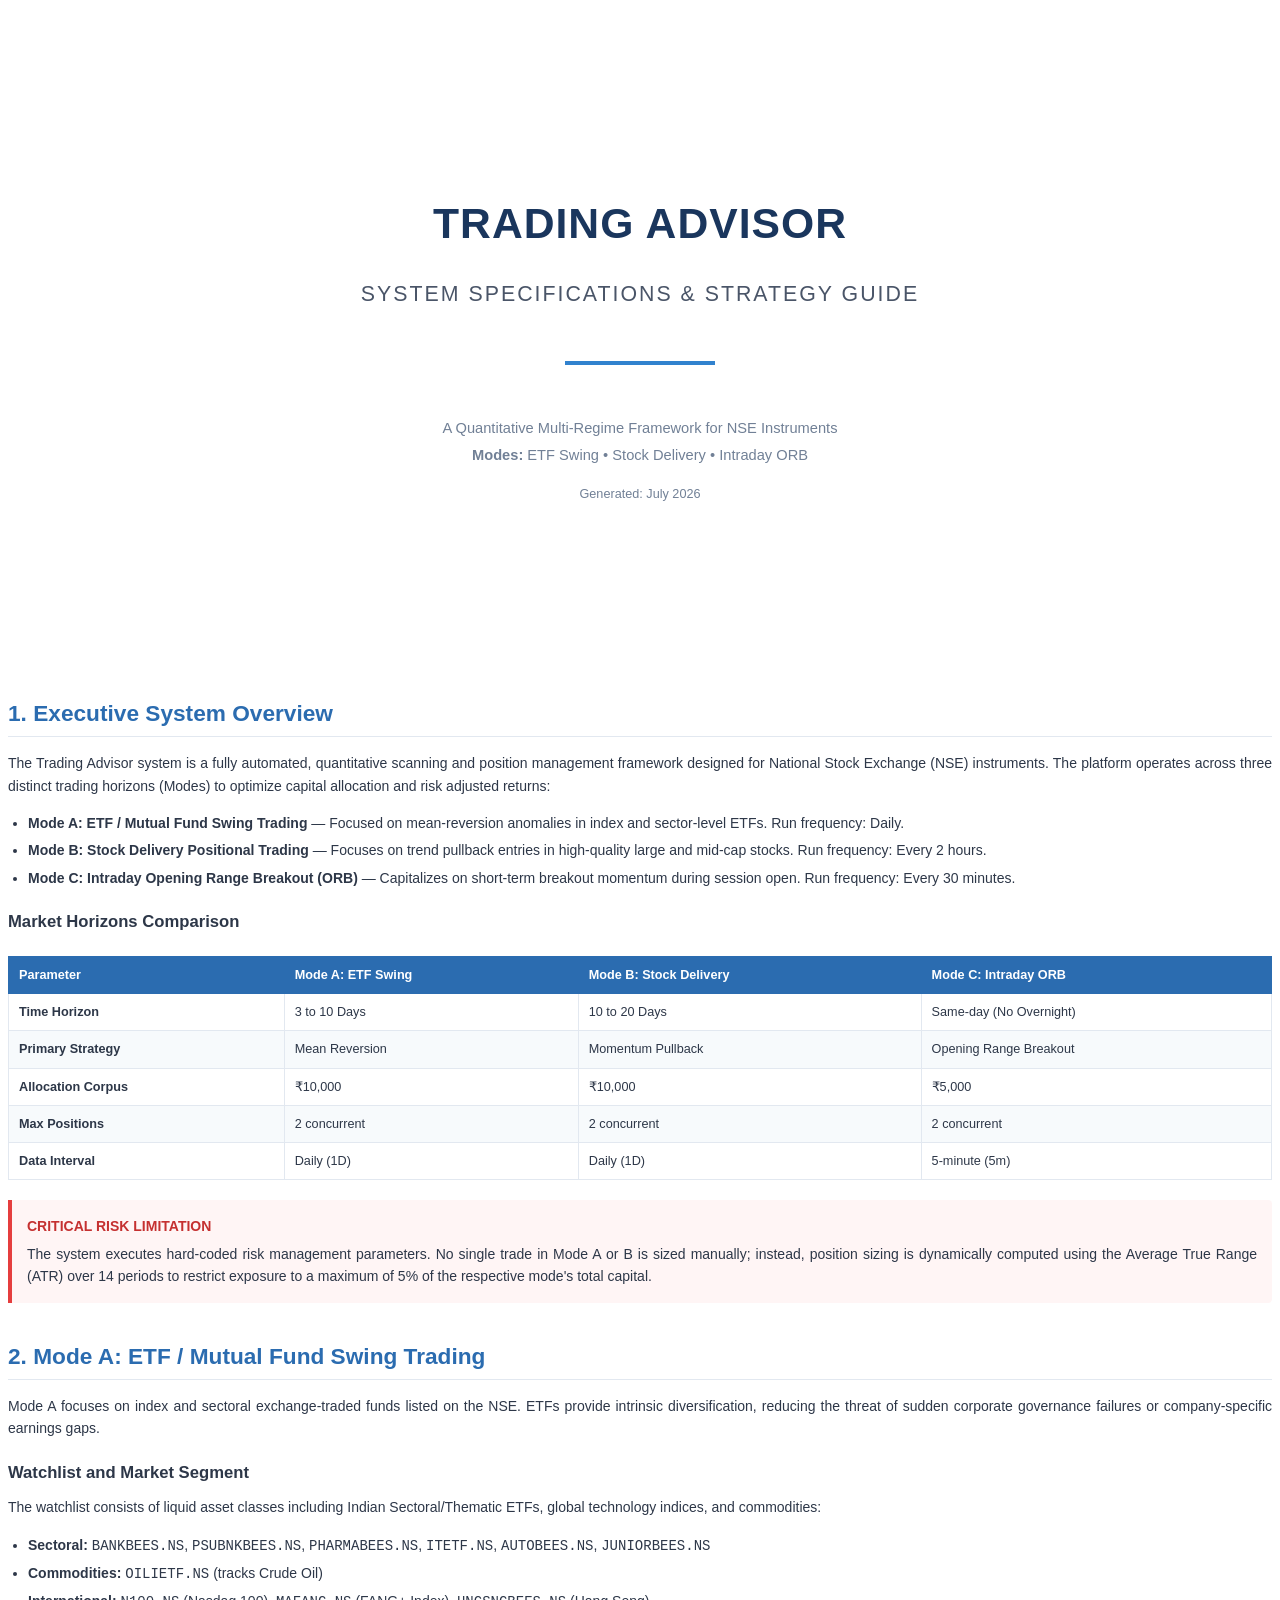
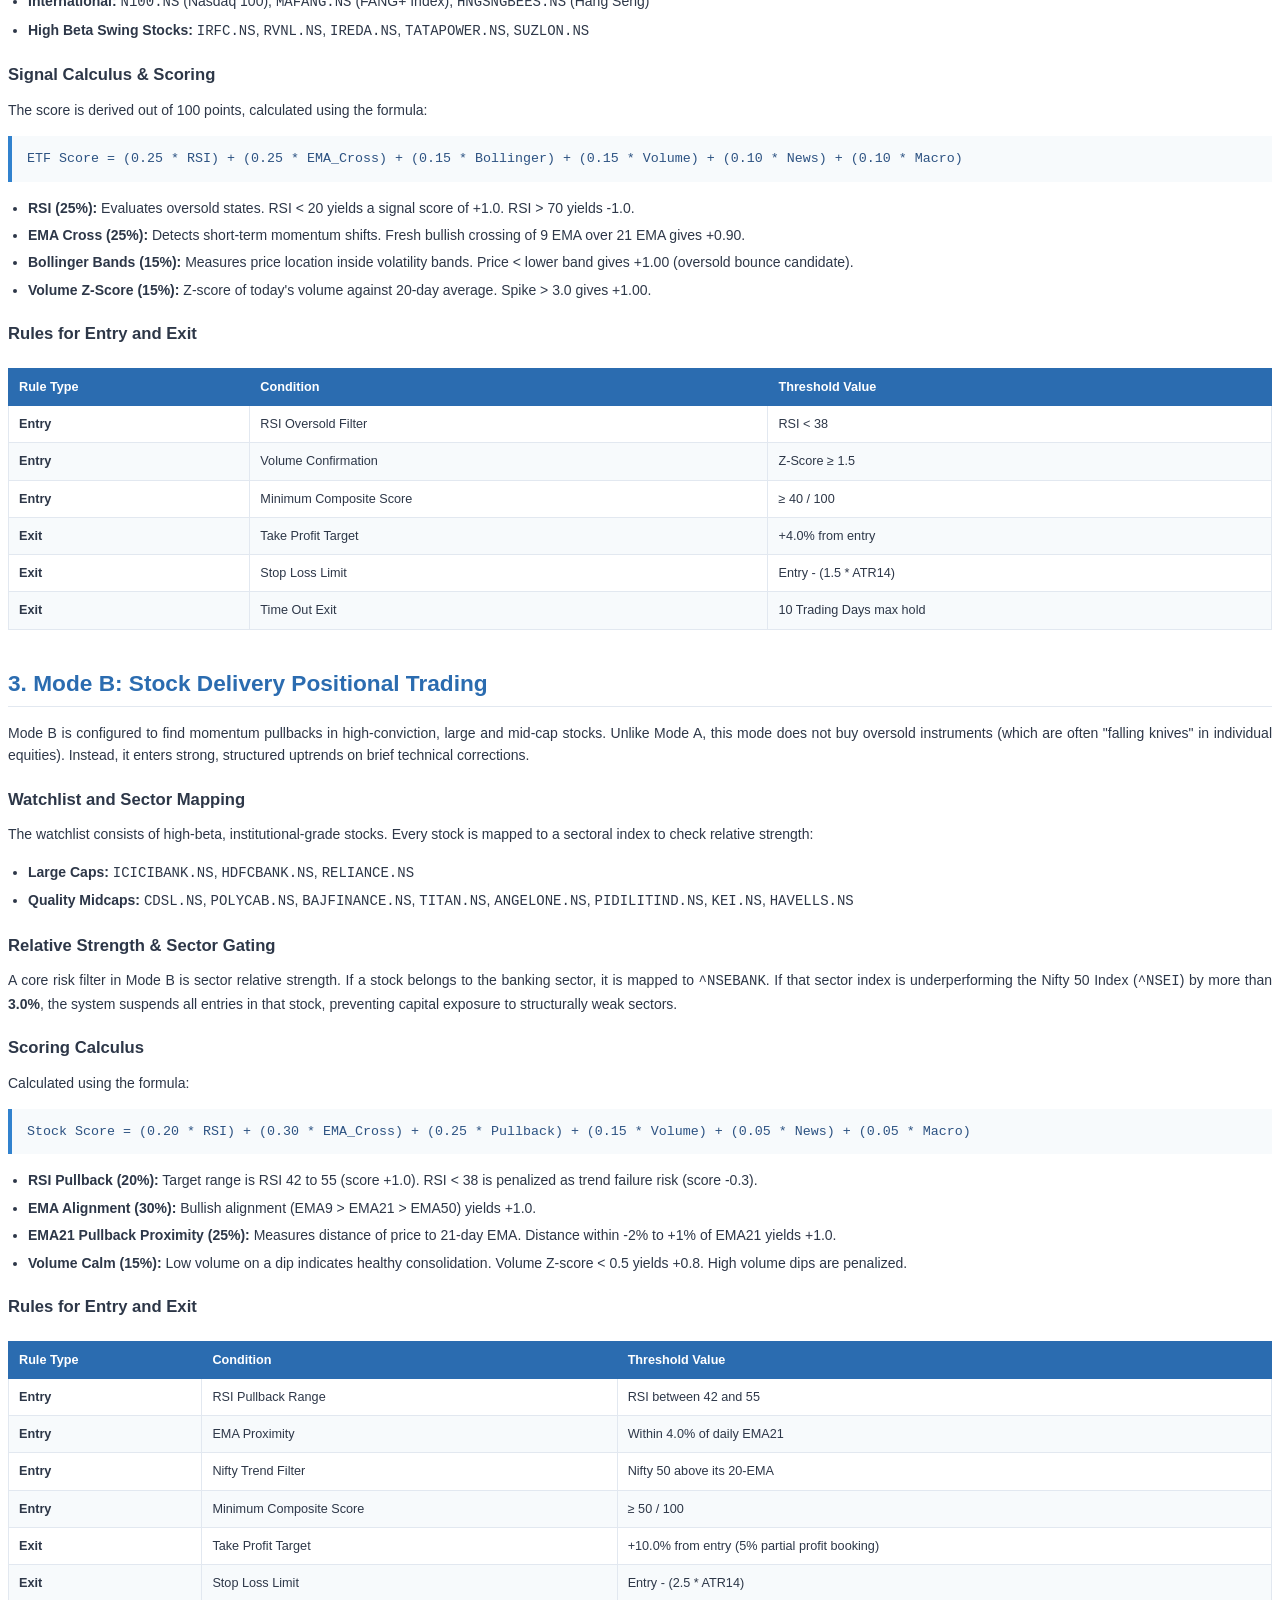
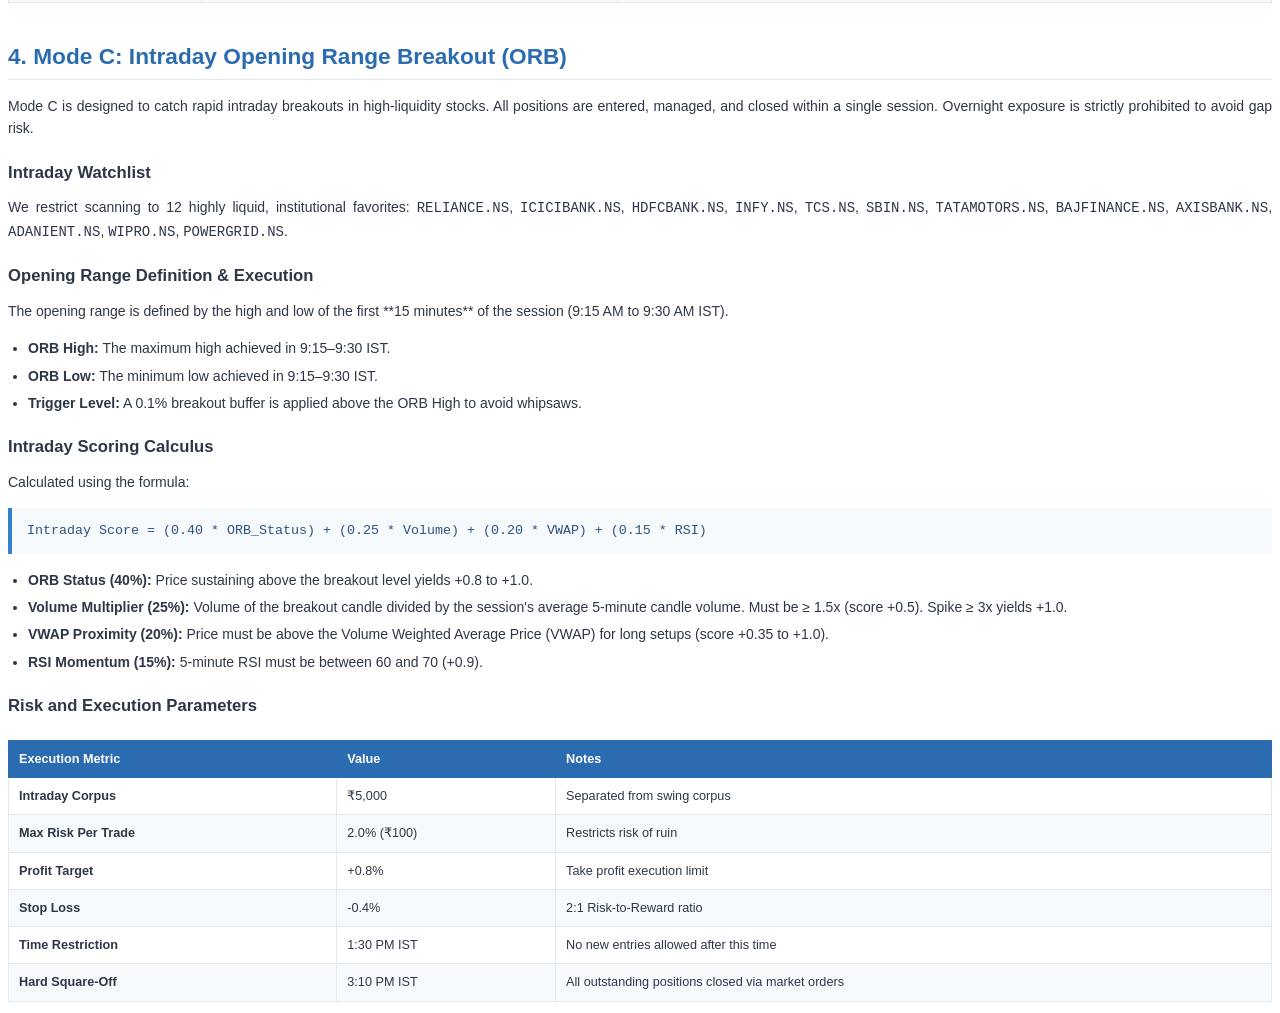
==== docs/guide.html @ a11fcb83 "Add complete HTML and PDF guide for the Trading System" ====
<!DOCTYPE html>
<html lang="en">
<head>
    <meta charset="UTF-8">
    <title>Trading Advisory System — Complete System Guide</title>
    <style>
        @page {
            size: A4;
            margin: 2cm;
        }
        body {
            font-family: 'Helvetica Neue', Helvetica, Arial, sans-serif;
            color: #2D3748;
            line-height: 1.6;
            font-size: 10.5pt;
        }
        h1 {
            font-size: 26pt;
            color: #1A365D;
            margin-top: 0;
            margin-bottom: 5px;
            text-transform: uppercase;
            letter-spacing: 1px;
            border-bottom: 3px solid #3182CE;
            padding-bottom: 10px;
        }
        .subtitle {
            font-size: 13pt;
            color: #4A5568;
            margin-bottom: 30px;
            font-style: italic;
        }
        h2 {
            font-size: 17pt;
            color: #2B6CB0;
            margin-top: 35px;
            margin-bottom: 15px;
            border-bottom: 1px solid #E2E8F0;
            padding-bottom: 5px;
            page-break-after: avoid;
        }
        h3 {
            font-size: 12.5pt;
            color: #2D3748;
            margin-top: 20px;
            margin-bottom: 10px;
            page-break-after: avoid;
        }
        p {
            margin-top: 0;
            margin-bottom: 15px;
            text-align: justify;
        }
        .formula {
            background-color: #F7FAFC;
            border-left: 4px solid #3182CE;
            padding: 12px 15px;
            margin: 15px 0;
            font-family: 'Courier New', Courier, monospace;
            font-size: 10pt;
            color: #2C5282;
            page-break-inside: avoid;
        }
        table {
            width: 100%;
            border-collapse: collapse;
            margin: 20px 0;
            font-size: 9.5pt;
            page-break-inside: avoid;
        }
        th {
            background-color: #2B6CB0;
            color: white;
            font-weight: bold;
            text-align: left;
            padding: 8px 10px;
            border: 1px solid #2B6CB0;
        }
        td {
            padding: 8px 10px;
            border: 1px solid #E2E8F0;
        }
        tr:nth-child(even) td {
            background-color: #F7FAFC;
        }
        .tag {
            display: inline-block;
            padding: 2px 6px;
            font-weight: bold;
            font-size: 8pt;
            border-radius: 3px;
            text-transform: uppercase;
        }
        .tag-etf { background-color: #EBF8FF; color: #2B6CB0; }
        .tag-stock { background-color: #E6FFFA; color: #319795; }
        .tag-intraday { background-color: #FAF5FF; color: #805AD5; }
        
        .highlight-box {
            background-color: #FFF5F5;
            border-left: 4px solid #E53E3E;
            padding: 15px;
            margin: 20px 0;
            border-radius: 0 4px 4px 0;
            page-break-inside: avoid;
        }
        .highlight-box-title {
            font-weight: bold;
            color: #C53030;
            margin-bottom: 5px;
        }
        ul, ol {
            margin-top: 0;
            margin-bottom: 15px;
            padding-left: 20px;
        }
        li {
            margin-bottom: 5px;
        }
        .page-break {
            page-break-before: always;
        }
    </style>
</head>
<body>

    <!-- COVER SECTION -->
    <div style="text-align: center; margin-top: 5cm; margin-bottom: 5cm;">
        <h1 style="border-bottom: none; font-size: 32pt; color: #1A365D; margin-bottom: 10px;">Trading Advisor</h1>
        <div style="font-size: 16pt; color: #4A5568; letter-spacing: 2px; text-transform: uppercase; margin-bottom: 50px;">System Specifications & Strategy Guide</div>
        <div style="width: 150px; height: 4px; background-color: #3182CE; margin: 0 auto 50px auto;"></div>
        <div style="font-size: 11pt; color: #718096; line-height: 1.8;">
            A Quantitative Multi-Regime Framework for NSE Instruments<br>
            <strong>Modes:</strong> ETF Swing • Stock Delivery • Intraday ORB<br>
            <span style="font-size: 9.5pt; margin-top: 15px; display: block;">Generated: July 2026</span>
        </div>
    </div>

    <div class="page-break"></div>

    <!-- INTRODUCTION -->
    <h2>1. Executive System Overview</h2>
    <p>
        The Trading Advisor system is a fully automated, quantitative scanning and position management framework designed for National Stock Exchange (NSE) instruments. The platform operates across three distinct trading horizons (Modes) to optimize capital allocation and risk adjusted returns:
    </p>
    <ul>
        <li><strong>Mode A: ETF / Mutual Fund Swing Trading</strong> — Focused on mean-reversion anomalies in index and sector-level ETFs. Run frequency: Daily.</li>
        <li><strong>Mode B: Stock Delivery Positional Trading</strong> — Focuses on trend pullback entries in high-quality large and mid-cap stocks. Run frequency: Every 2 hours.</li>
        <li><strong>Mode C: Intraday Opening Range Breakout (ORB)</strong> — Capitalizes on short-term breakout momentum during session open. Run frequency: Every 30 minutes.</li>
    </ul>
    
    <h3>Market Horizons Comparison</h3>
    <table>
        <thead>
            <tr>
                <th>Parameter</th>
                <th>Mode A: ETF Swing</th>
                <th>Mode B: Stock Delivery</th>
                <th>Mode C: Intraday ORB</th>
            </tr>
        </thead>
        <tbody>
            <tr>
                <td><strong>Time Horizon</strong></td>
                <td>3 to 10 Days</td>
                <td>10 to 20 Days</td>
                <td>Same-day (No Overnight)</td>
            </tr>
            <tr>
                <td><strong>Primary Strategy</strong></td>
                <td>Mean Reversion</td>
                <td>Momentum Pullback</td>
                <td>Opening Range Breakout</td>
            </tr>
            <tr>
                <td><strong>Allocation Corpus</strong></td>
                <td>₹10,000</td>
                <td>₹10,000</td>
                <td>₹5,000</td>
            </tr>
            <tr>
                <td><strong>Max Positions</strong></td>
                <td>2 concurrent</td>
                <td>2 concurrent</td>
                <td>2 concurrent</td>
            </tr>
            <tr>
                <td><strong>Data Interval</strong></td>
                <td>Daily (1D)</td>
                <td>Daily (1D)</td>
                <td>5-minute (5m)</td>
            </tr>
        </tbody>
    </table>

    <div class="highlight-box">
        <div class="highlight-box-title">CRITICAL RISK LIMITATION</div>
        <p style="margin-bottom: 0;">
            The system executes hard-coded risk management parameters. No single trade in Mode A or B is sized manually; instead, position sizing is dynamically computed using the Average True Range (ATR) over 14 periods to restrict exposure to a maximum of 5% of the respective mode's total capital.
        </p>
    </div>

    <div class="page-break"></div>

    <!-- MODE A SPECIFICATION -->
    <h2>2. Mode A: ETF / Mutual Fund Swing Trading</h2>
    <p>
        Mode A focuses on index and sectoral exchange-traded funds listed on the NSE. ETFs provide intrinsic diversification, reducing the threat of sudden corporate governance failures or company-specific earnings gaps.
    </p>
    
    <h3>Watchlist and Market Segment</h3>
    <p>
        The watchlist consists of liquid asset classes including Indian Sectoral/Thematic ETFs, global technology indices, and commodities:
    </p>
    <ul>
        <li><strong>Sectoral:</strong> <code>BANKBEES.NS</code>, <code>PSUBNKBEES.NS</code>, <code>PHARMABEES.NS</code>, <code>ITETF.NS</code>, <code>AUTOBEES.NS</code>, <code>JUNIORBEES.NS</code></li>
        <li><strong>Commodities:</strong> <code>OILIETF.NS</code> (tracks Crude Oil)</li>
        <li><strong>International:</strong> <code>N100.NS</code> (Nasdaq 100), <code>MAFANG.NS</code> (FANG+ Index), <code>HNGSNGBEES.NS</code> (Hang Seng)</li>
        <li><strong>High Beta Swing Stocks:</strong> <code>IRFC.NS</code>, <code>RVNL.NS</code>, <code>IREDA.NS</code>, <code>TATAPOWER.NS</code>, <code>SUZLON.NS</code></li>
    </ul>

    <h3>Signal Calculus & Scoring</h3>
    <p>
        The score is derived out of 100 points, calculated using the formula:
    </p>
    <div class="formula">
        ETF Score = (0.25 * RSI) + (0.25 * EMA_Cross) + (0.15 * Bollinger) + (0.15 * Volume) + (0.10 * News) + (0.10 * Macro)
    </div>
    <ul>
        <li><strong>RSI (25%):</strong> Evaluates oversold states. RSI &lt; 20 yields a signal score of +1.0. RSI &gt; 70 yields -1.0.</li>
        <li><strong>EMA Cross (25%):</strong> Detects short-term momentum shifts. Fresh bullish crossing of 9 EMA over 21 EMA gives +0.90.</li>
        <li><strong>Bollinger Bands (15%):</strong> Measures price location inside volatility bands. Price &lt; lower band gives +1.00 (oversold bounce candidate).</li>
        <li><strong>Volume Z-Score (15%):</strong> Z-score of today's volume against 20-day average. Spike &gt; 3.0 gives +1.00.</li>
    </ul>

    <h3>Rules for Entry and Exit</h3>
    <table>
        <thead>
            <tr>
                <th>Rule Type</th>
                <th>Condition</th>
                <th>Threshold Value</th>
            </tr>
        </thead>
        <tbody>
            <tr>
                <td><strong>Entry</strong></td>
                <td>RSI Oversold Filter</td>
                <td>RSI &lt; 38</td>
            </tr>
            <tr>
                <td><strong>Entry</strong></td>
                <td>Volume Confirmation</td>
                <td>Z-Score &ge; 1.5</td>
            </tr>
            <tr>
                <td><strong>Entry</strong></td>
                <td>Minimum Composite Score</td>
                <td>&ge; 40 / 100</td>
            </tr>
            <tr>
                <td><strong>Exit</strong></td>
                <td>Take Profit Target</td>
                <td>+4.0% from entry</td>
            </tr>
            <tr>
                <td><strong>Exit</strong></td>
                <td>Stop Loss Limit</td>
                <td>Entry - (1.5 * ATR14)</td>
            </tr>
            <tr>
                <td><strong>Exit</strong></td>
                <td>Time Out Exit</td>
                <td>10 Trading Days max hold</td>
            </tr>
        </tbody>
    </table>

    <div class="page-break"></div>

    <!-- MODE B SPECIFICATION -->
    <h2>3. Mode B: Stock Delivery Positional Trading</h2>
    <p>
        Mode B is configured to find momentum pullbacks in high-conviction, large and mid-cap stocks. Unlike Mode A, this mode does not buy oversold instruments (which are often "falling knives" in individual equities). Instead, it enters strong, structured uptrends on brief technical corrections.
    </p>

    <h3>Watchlist and Sector Mapping</h3>
    <p>
        The watchlist consists of high-beta, institutional-grade stocks. Every stock is mapped to a sectoral index to check relative strength:
    </p>
    <ul>
        <li><strong>Large Caps:</strong> <code>ICICIBANK.NS</code>, <code>HDFCBANK.NS</code>, <code>RELIANCE.NS</code></li>
        <li><strong>Quality Midcaps:</strong> <code>CDSL.NS</code>, <code>POLYCAB.NS</code>, <code>BAJFINANCE.NS</code>, <code>TITAN.NS</code>, <code>ANGELONE.NS</code>, <code>PIDILITIND.NS</code>, <code>KEI.NS</code>, <code>HAVELLS.NS</code></li>
    </ul>

    <h3>Relative Strength & Sector Gating</h3>
    <p>
        A core risk filter in Mode B is sector relative strength. If a stock belongs to the banking sector, it is mapped to <code>^NSEBANK</code>. If that sector index is underperforming the Nifty 50 Index (<code>^NSEI</code>) by more than <strong>3.0%</strong>, the system suspends all entries in that stock, preventing capital exposure to structurally weak sectors.
    </p>

    <h3>Scoring Calculus</h3>
    <p>
        Calculated using the formula:
    </p>
    <div class="formula">
        Stock Score = (0.20 * RSI) + (0.30 * EMA_Cross) + (0.25 * Pullback) + (0.15 * Volume) + (0.05 * News) + (0.05 * Macro)
    </div>
    <ul>
        <li><strong>RSI Pullback (20%):</strong> Target range is RSI 42 to 55 (score +1.0). RSI &lt; 38 is penalized as trend failure risk (score -0.3).</li>
        <li><strong>EMA Alignment (30%):</strong> Bullish alignment (EMA9 &gt; EMA21 &gt; EMA50) yields +1.0.</li>
        <li><strong>EMA21 Pullback Proximity (25%):</strong> Measures distance of price to 21-day EMA. Distance within -2% to +1% of EMA21 yields +1.0.</li>
        <li><strong>Volume Calm (15%):</strong> Low volume on a dip indicates healthy consolidation. Volume Z-score &lt; 0.5 yields +0.8. High volume dips are penalized.</li>
    </ul>

    <h3>Rules for Entry and Exit</h3>
    <table>
        <thead>
            <tr>
                <th>Rule Type</th>
                <th>Condition</th>
                <th>Threshold Value</th>
            </tr>
        </thead>
        <tbody>
            <tr>
                <td><strong>Entry</strong></td>
                <td>RSI Pullback Range</td>
                <td>RSI between 42 and 55</td>
            </tr>
            <tr>
                <td><strong>Entry</strong></td>
                <td>EMA Proximity</td>
                <td>Within 4.0% of daily EMA21</td>
            </tr>
            <tr>
                <td><strong>Entry</strong></td>
                <td>Nifty Trend Filter</td>
                <td>Nifty 50 above its 20-EMA</td>
            </tr>
            <tr>
                <td><strong>Entry</strong></td>
                <td>Minimum Composite Score</td>
                <td>&ge; 50 / 100</td>
            </tr>
            <tr>
                <td><strong>Exit</strong></td>
                <td>Take Profit Target</td>
                <td>+10.0% from entry (5% partial profit booking)</td>
            </tr>
            <tr>
                <td><strong>Exit</strong></td>
                <td>Stop Loss Limit</td>
                <td>Entry - (2.5 * ATR14)</td>
            </tr>
        </tbody>
    </table>

    <div class="page-break"></div>

    <!-- MODE C SPECIFICATION -->
    <h2>4. Mode C: Intraday Opening Range Breakout (ORB)</h2>
    <p>
        Mode C is designed to catch rapid intraday breakouts in high-liquidity stocks. All positions are entered, managed, and closed within a single session. Overnight exposure is strictly prohibited to avoid gap risk.
    </p>

    <h3>Intraday Watchlist</h3>
    <p>
        We restrict scanning to 12 highly liquid, institutional favorites:
        <code>RELIANCE.NS</code>, <code>ICICIBANK.NS</code>, <code>HDFCBANK.NS</code>, <code>INFY.NS</code>, <code>TCS.NS</code>, <code>SBIN.NS</code>, <code>TATAMOTORS.NS</code>, <code>BAJFINANCE.NS</code>, <code>AXISBANK.NS</code>, <code>ADANIENT.NS</code>, <code>WIPRO.NS</code>, <code>POWERGRID.NS</code>.
    </p>

    <h3>Opening Range Definition & Execution</h3>
    <p>
        The opening range is defined by the high and low of the first **15 minutes** of the session (9:15 AM to 9:30 AM IST). 
    </p>
    <ul>
        <li><strong>ORB High:</strong> The maximum high achieved in 9:15–9:30 IST.</li>
        <li><strong>ORB Low:</strong> The minimum low achieved in 9:15–9:30 IST.</li>
        <li><strong>Trigger Level:</strong> A 0.1% breakout buffer is applied above the ORB High to avoid whipsaws.</li>
    </ul>

    <h3>Intraday Scoring Calculus</h3>
    <p>
        Calculated using the formula:
    </p>
    <div class="formula">
        Intraday Score = (0.40 * ORB_Status) + (0.25 * Volume) + (0.20 * VWAP) + (0.15 * RSI)
    </div>
    <ul>
        <li><strong>ORB Status (40%):</strong> Price sustaining above the breakout level yields +0.8 to +1.0.</li>
        <li><strong>Volume Multiplier (25%):</strong> Volume of the breakout candle divided by the session's average 5-minute candle volume. Must be &ge; 1.5x (score +0.5). Spike &ge; 3x yields +1.0.</li>
        <li><strong>VWAP Proximity (20%):</strong> Price must be above the Volume Weighted Average Price (VWAP) for long setups (score +0.35 to +1.0).</li>
        <li><strong>RSI Momentum (15%):</strong> 5-minute RSI must be between 60 and 70 (+0.9).</li>
    </ul>

    <h3>Risk and Execution Parameters</h3>
    <table>
        <thead>
            <tr>
                <th>Execution Metric</th>
                <th>Value</th>
                <th>Notes</th>
            </tr>
        </thead>
        <tbody>
            <tr>
                <td><strong>Intraday Corpus</strong></td>
                <td>₹5,000</td>
                <td>Separated from swing corpus</td>
            </tr>
            <tr>
                <td><strong>Max Risk Per Trade</strong></td>
                <td>2.0% (₹100)</td>
                <td>Restricts risk of ruin</td>
            </tr>
            <tr>
                <td><strong>Profit Target</strong></td>
                <td>+0.8%</td>
                <td>Take profit execution limit</td>
            </tr>
            <tr>
                <td><strong>Stop Loss</strong></td>
                <td>-0.4%</td>
                <td>2:1 Risk-to-Reward ratio</td>
            </tr>
            <tr>
                <td><strong>Time Restriction</strong></td>
                <td>1:30 PM IST</td>
                <td>No new entries allowed after this time</td>
            </tr>
            <tr>
                <td><strong>Hard Square-Off</strong></td>
                <td>3:10 PM IST</td>
                <td>All outstanding positions closed via market orders</td>
            </tr>
        </tbody>
    </table>

</body>
</html>
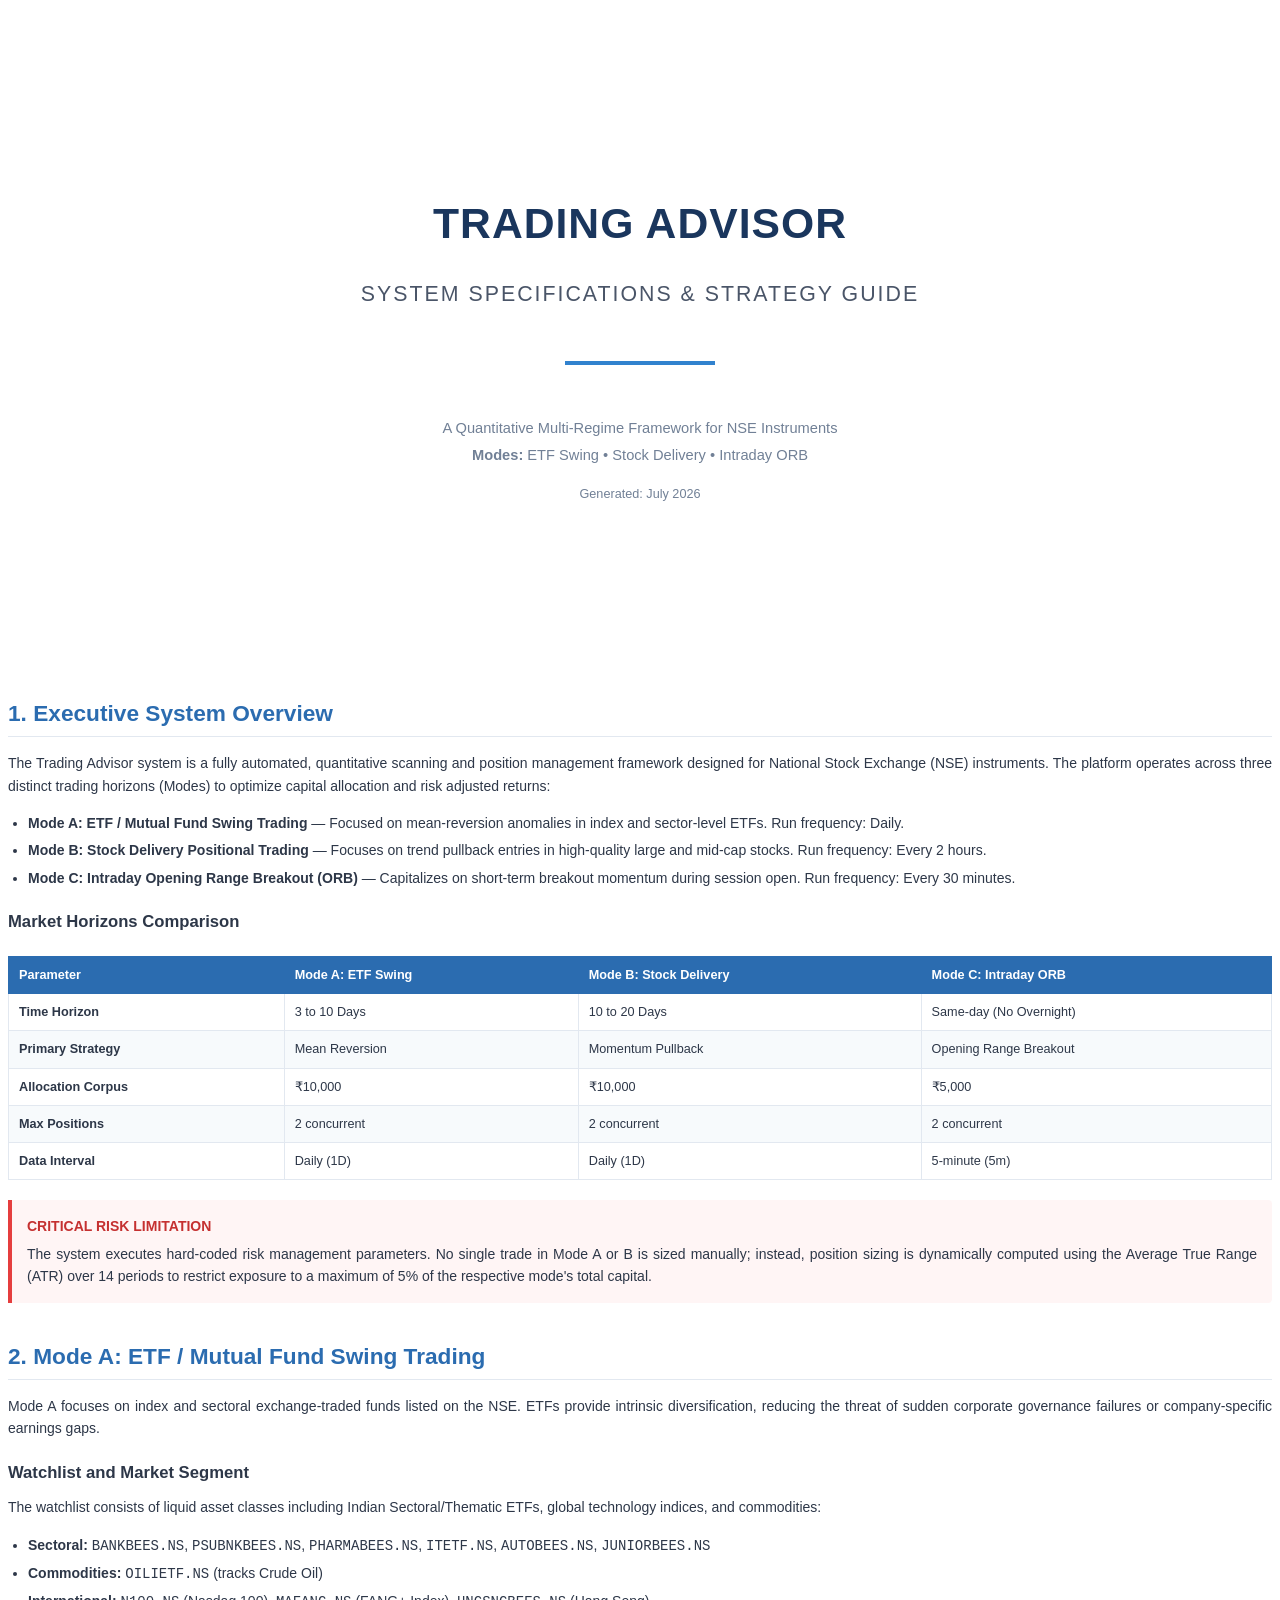
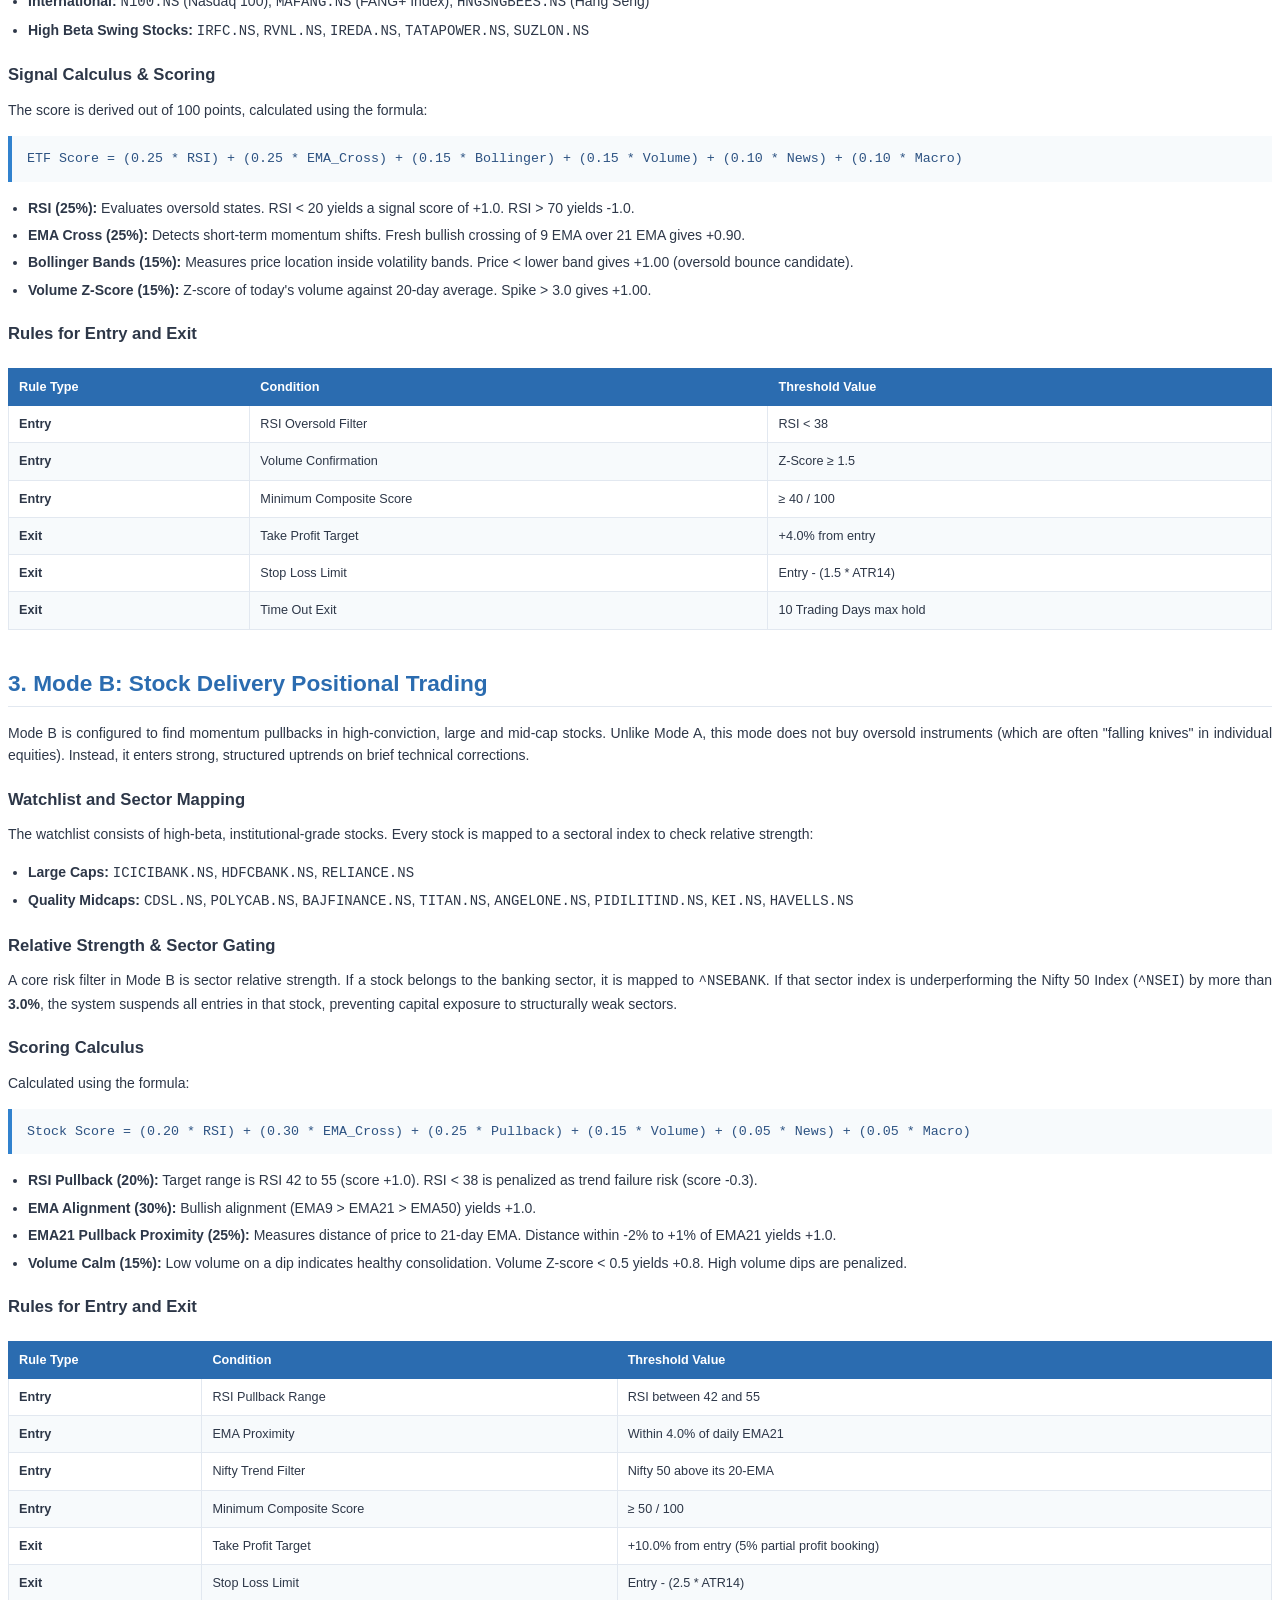
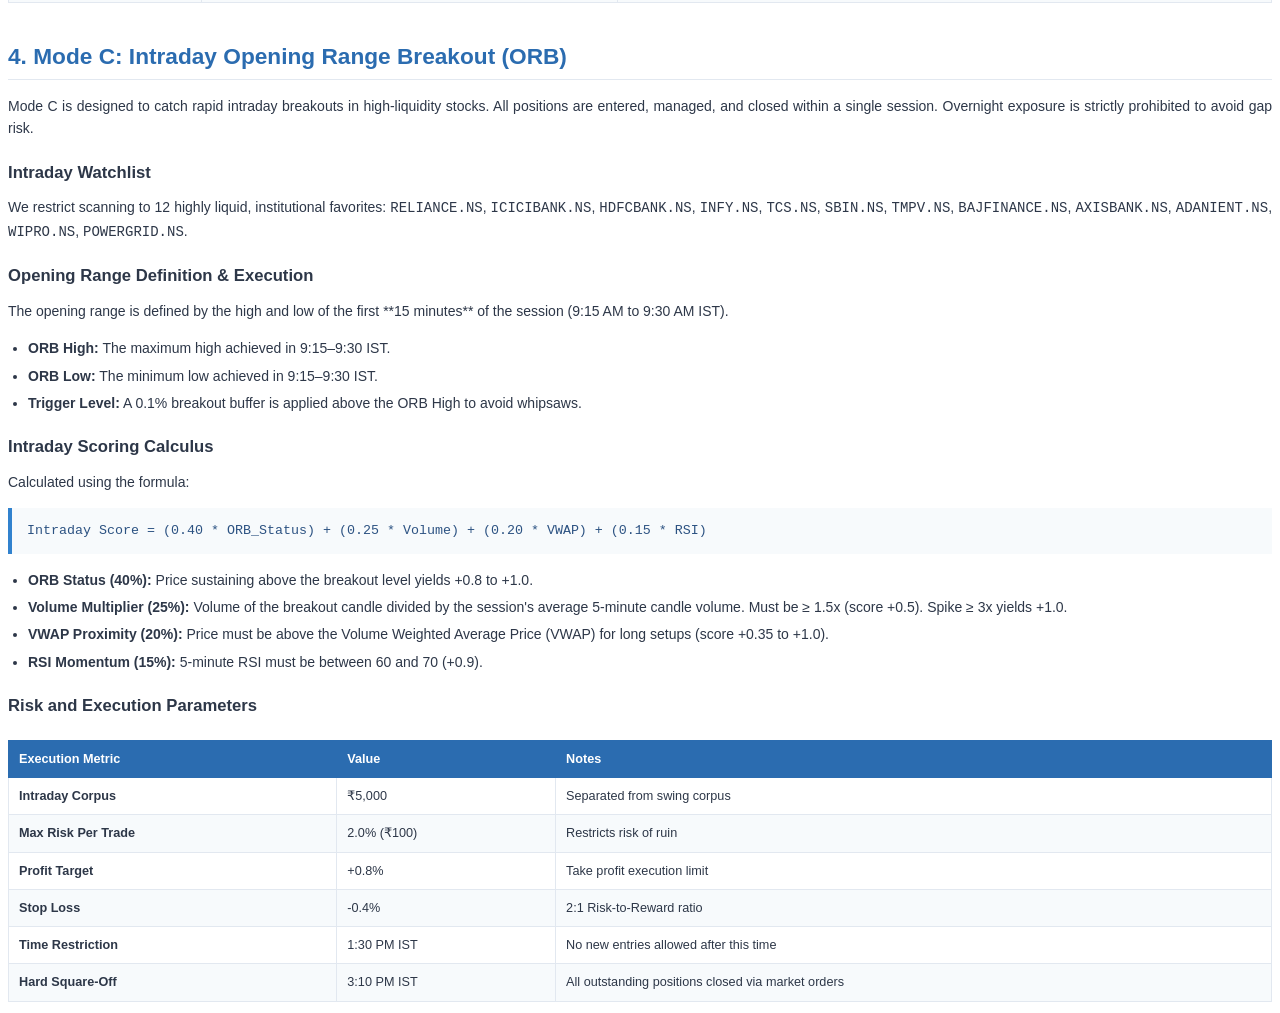
==== commit 5ab4dbfe: "Fix: Update Tata Motors ticker from TATAMOTORS.NS to TMPV.NS following demerger/renaming" ====
--- a/docs/guide.html
+++ b/docs/guide.html
@@ -365,7 +365,7 @@
     <h3>Intraday Watchlist</h3>
     <p>
         We restrict scanning to 12 highly liquid, institutional favorites:
-        <code>RELIANCE.NS</code>, <code>ICICIBANK.NS</code>, <code>HDFCBANK.NS</code>, <code>INFY.NS</code>, <code>TCS.NS</code>, <code>SBIN.NS</code>, <code>TATAMOTORS.NS</code>, <code>BAJFINANCE.NS</code>, <code>AXISBANK.NS</code>, <code>ADANIENT.NS</code>, <code>WIPRO.NS</code>, <code>POWERGRID.NS</code>.
+        <code>RELIANCE.NS</code>, <code>ICICIBANK.NS</code>, <code>HDFCBANK.NS</code>, <code>INFY.NS</code>, <code>TCS.NS</code>, <code>SBIN.NS</code>, <code>TMPV.NS</code>, <code>BAJFINANCE.NS</code>, <code>AXISBANK.NS</code>, <code>ADANIENT.NS</code>, <code>WIPRO.NS</code>, <code>POWERGRID.NS</code>.
     </p>
 
     <h3>Opening Range Definition & Execution</h3>
